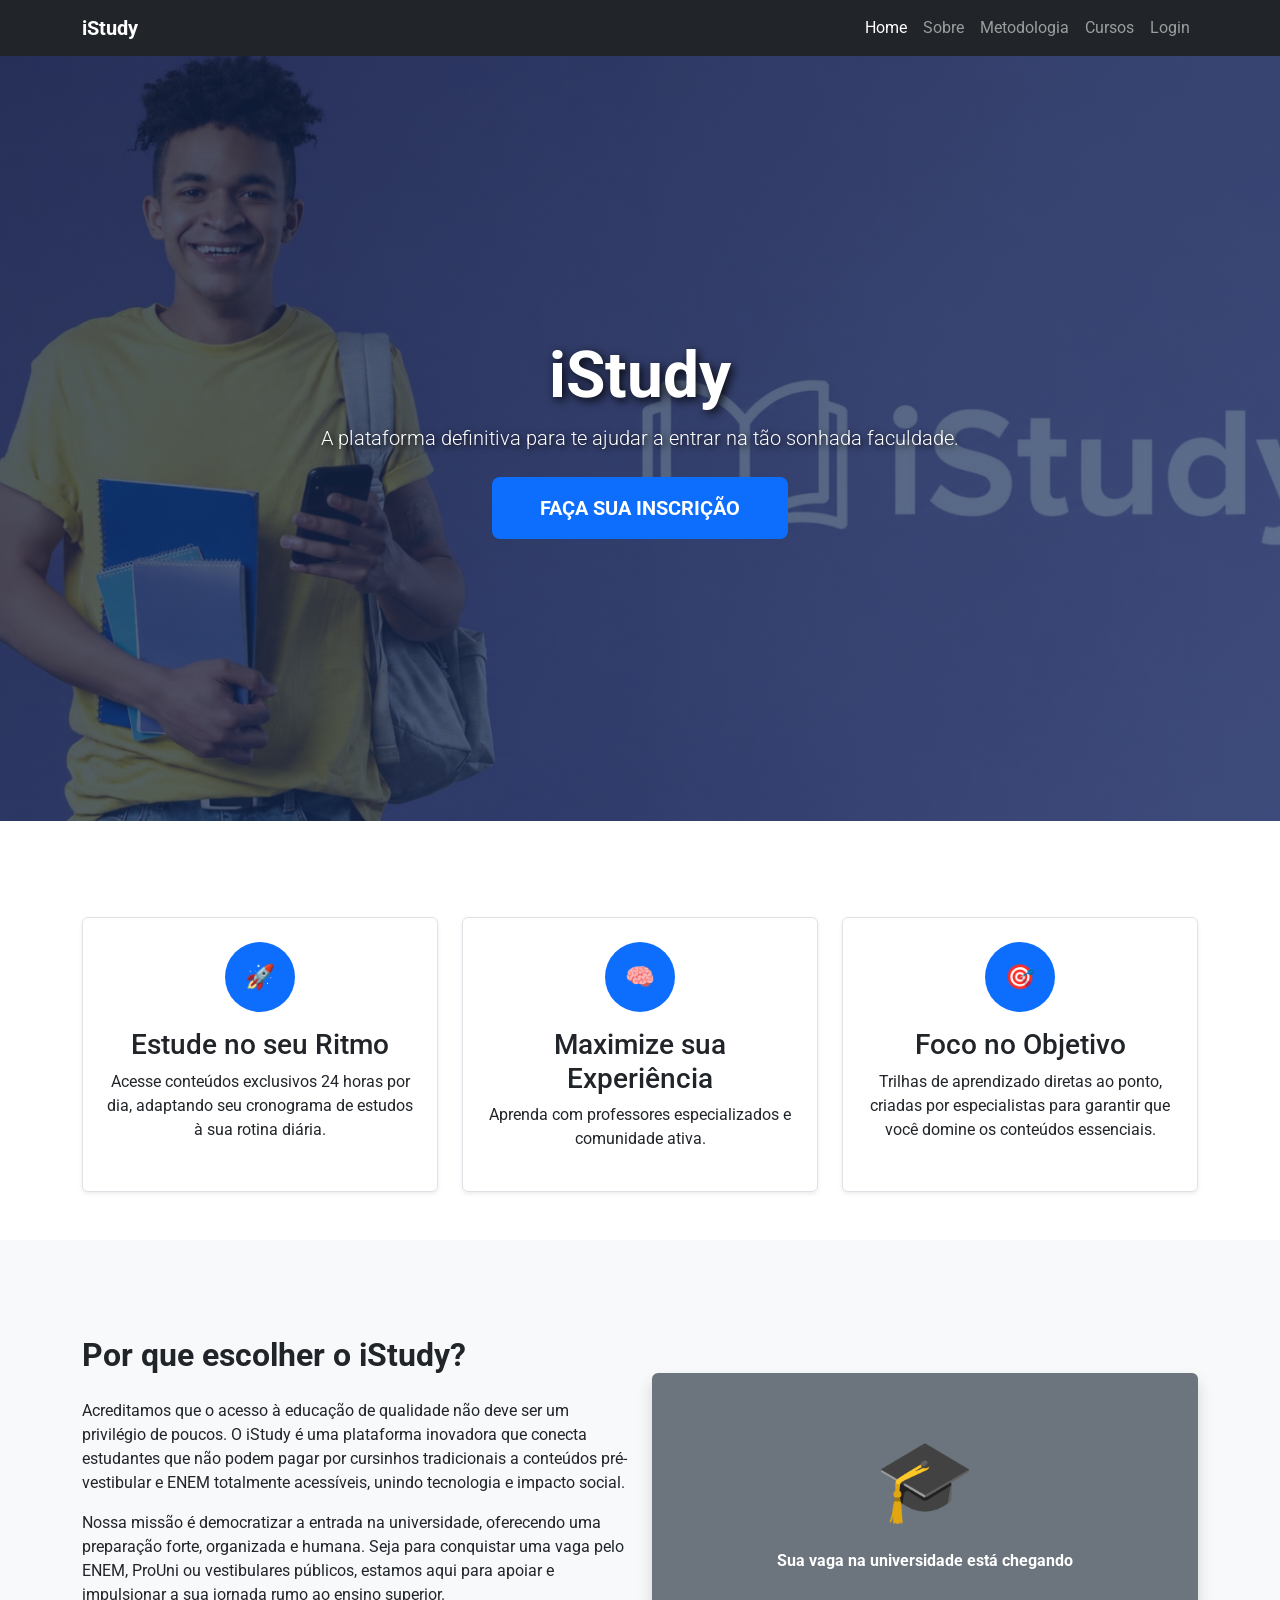
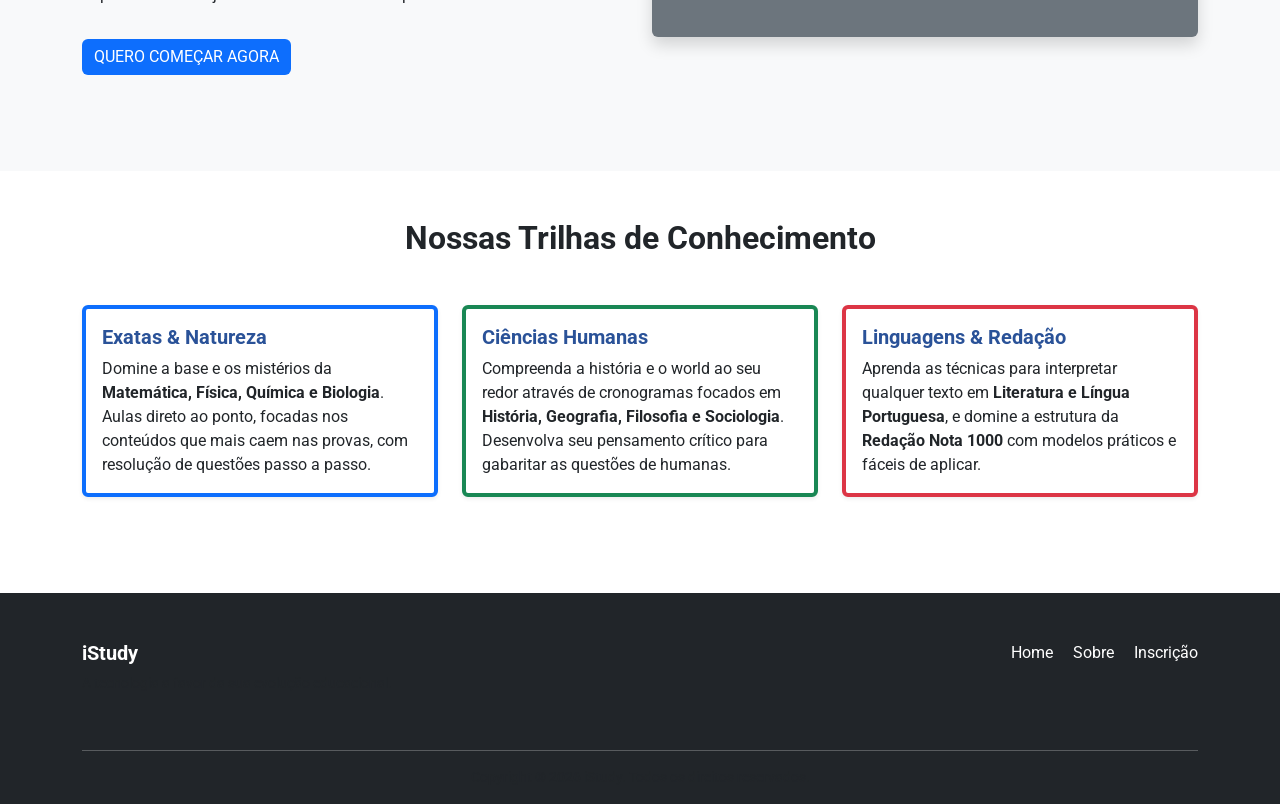
==== index.html @ 4df22b79 "Primeiro commit: iStudy estrutura final" ====
<!DOCTYPE html>
<html lang="pt-BR">
<head>
    <meta charset="UTF-8">
    <meta http-equiv="X-UA-Compatible" content="IE=edge">
    <meta name="viewport" content="width=device-width, initial-scale=1.0">
    <title>iStudy - Domine o Seu Futuro</title>
    
    <link href="https://cdn.jsdelivr.net/npm/bootstrap@5.3.0/dist/css/bootstrap.min.css" rel="stylesheet">
    <link href="https://cdnjs.cloudflare.com/ajax/libs/animate.css/4.1.1/animate.min.css" rel="stylesheet">
    
    <link rel="preconnect" href="https://fonts.googleapis.com">
    <link rel="preconnect" href="https://fonts.gstatic.com" crossorigin>
    <link href="https://fonts.googleapis.com/css2?family=Roboto:wght@300;400;700&display=swap" rel="stylesheet">
    
    <link rel="stylesheet" href="./styles/style.css">
</head>
<body>

    <nav class="navbar navbar-expand-lg navbar-dark bg-dark sticky-top">
        <div class="container">
            <a class="navbar-brand fw-bold" href="#">iStudy</a>
            <button class="navbar-toggler" type="button" data-bs-toggle="collapse" data-bs-target="#navbarNav">
                <span class="navbar-toggler-icon"></span>
            </button>
            <div class="collapse navbar-collapse" id="navbarNav">
                <ul class="navbar-nav ms-auto">
                    <li class="nav-item"><a class="nav-link active" href="#">Home</a></li>
                    <li class="nav-item"><a class="nav-link" href="#sobre">Sobre</a></li>
                    <li class="nav-item"><a class="nav-link" href="#metodologia">Metodologia</a></li>
                    <li class="nav-item"><a class="nav-link" href="#cursos">Cursos</a></li>
                    <li class="nav-item"><a class="nav-link" href="login.html">Login</a></li>
                </ul>
            </div>
        </div>
    </nav>

    <header class="hero-section text-center text-white d-flex align-items-center">
        <div class="container">
            <h1 class="display-3 fw-bold animate__animated animate__fadeInDown">iStudy</h1>
            <p class="lead mb-4 animate__animated animate__fadeInUp">A plataforma definitiva para te ajudar a entrar na tão sonhada faculdade.</p>
            <a href="login.html" class="btn btn-primary btn-lg px-5 py-3 fw-bold animate__animated animate__pulse animate__infinite">FAÇA SUA INSCRIÇÃO</a>
        </div>
    </header>

    <main class="py-5">
        <section id="sobre" class="container text-center my-5">
            <div class="row g-4">
                <div class="col-lg-4">
                    <div class="p-4 border rounded shadow-sm h-100">
                        <div class="rounded-circle bg-primary text-white mx-auto d-flex align-items-center justify-content-center mb-3" style="width: 70px; height: 70px; font-size: 24px;">🚀</div>
                        <h3>Estude no seu Ritmo</h3>
                        <p>Acesse conteúdos exclusivos 24 horas por dia, adaptando seu cronograma de estudos à sua rotina diária.</p>
                    </div>
                </div>
                <div class="col-lg-4">
                    <div class="p-4 border rounded shadow-sm h-100">
                        <div class="rounded-circle bg-primary text-white mx-auto d-flex align-items-center justify-content-center mb-3" style="width: 70px; height: 70px; font-size: 24px;">🧠</div>
                        <h3>Maximize sua Experiência</h3>
                        <p>Aprenda com professores especializados e comunidade ativa.</p>
                    </div>
                </div>
                <div class="col-lg-4">
                    <div class="p-4 border rounded shadow-sm h-100">
                        <div class="rounded-circle bg-primary text-white mx-auto d-flex align-items-center justify-content-center mb-3" style="width: 70px; height: 70px; font-size: 24px;">🎯</div>
                        <h3>Foco no Objetivo</h3>
                        <p>Trilhas de aprendizado diretas ao ponto, criadas por especialistas para garantir que você domine os conteúdos essenciais.</p>
                    </div>
                </div>
            </div>
        </section>

        <section id="metodologia" class="bg-light py-5">
            <div class="container py-5">
                <div class="row align-items-center">
                    <div class="col-md-6">
                        <h2 class="fw-bold mb-4">Por que escolher o iStudy?</h2>
                        <p>
                            Acreditamos que o acesso à educação de qualidade não deve ser um privilégio de poucos. O iStudy é uma plataforma inovadora que conecta estudantes que não podem pagar por cursinhos tradicionais a conteúdos pré-vestibular e ENEM totalmente acessíveis, unindo tecnologia e impacto social.
                        </p>
                        <p>
                            Nossa missão é democratizar a entrada na universidade, oferecendo uma preparação forte, organizada e humana. Seja para conquistar uma vaga pelo ENEM, ProUni ou vestibulares públicos, estamos aqui para apoiar e impulsionar a sua jornada rumo ao ensino superior.
                        </p>
                        <a href="login.html" class="btn btn-primary mt-3">QUERO COMEÇAR AGORA</a>
                    </div>
                    <div class="col-md-6 text-center">
                        <div class="bg-secondary text-white rounded p-5 shadow">
                            <span style="font-size: 5rem;">🎓</span>
                            <p class="mt-2 fw-bold">Sua vaga na universidade está chegando</p>
                        </div>
                    </div>
                </div>
            </div>
        </section>

        <section class="trilhas-secao py-5">
            <div class="container">
                <h2 class="text-center fw-bold mb-5">Nossas Trilhas de Conhecimento</h2>
                
                <div class="trilhas-container">
                    <div class="row row-cols-1 row-cols-md-3 g-4">
                        
                        <div class="col">
                            <div class="card h-100 shadow-sm border-top border-primary border-4">
                                <div class="card-body">
                                    <h5 class="card-title fw-bold">Exatas & Natureza</h5>
                                    <p class="card-text">
                                        Domine a base e os mistérios da <strong>Matemática, Física, Química e Biologia</strong>. Aulas direto ao ponto, focadas nos conteúdos que mais caem nas provas, com resolução de questões passo a passo.
                                    </p>
                                </div>
                            </div>
                        </div>
                        
                        <div class="col">
                            <div class="card h-100 shadow-sm border-top border-success border-4">
                                <div class="card-body">
                                    <h5 class="card-title fw-bold">Ciências Humanas</h5>
                                    <p class="card-text">
                                        Compreenda a história e o world ao seu redor através de cronogramas focados em <strong>História, Geografia, Filosofia e Sociologia</strong>. Desenvolva seu pensamento crítico para gabaritar as questões de humanas.
                                    </p>
                                </div>
                            </div>
                        </div>
                        
                        <div class="col">
                            <div class="card h-100 shadow-sm border-top border-danger border-4">
                                <div class="card-body">
                                    <h5 class="card-title fw-bold">Linguagens & Redação</h5>
                                    <p class="card-text">
                                        Aprenda as técnicas para interpretar qualquer texto em <strong>Literatura e Língua Portuguesa</strong>, e domine a estrutura da <strong>Redação Nota 1000</strong> com modelos práticos e fáceis de aplicar.
                                    </p>
                                </div>
                            </div>
                        </div>
                        
                    </div>
                </div>
            </div>
        </section>
    </main>

    <footer class="bg-dark text-white pt-5 pb-3">
        <div class="container text-center text-md-start">
            <div class="row">
                <div class="col-md-6 mb-4">
                    <h5 class="fw-bold">iStudy</h5>
                    <p class="small text-muted">A tecnologia a favor da sua evolução educacional.</p>
                </div>
                <div class="col-md-6 mb-4 text-md-end">
                    <a href="#" class="text-white text-decoration-none me-3">Home</a>
                    <a href="#sobre" class="text-white text-decoration-none me-3">Sobre</a>
                    <a href="login.html" class="text-white text-decoration-none">Inscrição</a>
                </div>
            </div>
            <hr class="bg-white">
            <div class="text-center small text-muted">
                Copyright © 2026 iStudy. Todos os direitos reservados.
            </div>
        </div>
    </footer>

    <script src="https://code.jquery.com/jquery-3.6.0.min.js"></script>
    <script src="https://cdn.jsdelivr.net/npm/bootstrap@5.3.0/dist/js/bootstrap.bundle.min.js"></script>
</body>
</html>
---- styles/style.css ----
body {
    font-family: 'Roboto', sans-serif;
}

.hero-section {
    background: linear-gradient(135deg, rgba(15, 32, 67, 0.75) 0%, rgba(27, 53, 98, 0.7) 100%), url('../images/caixoteHero.jpeg');
    
    background-size: cover;
    background-position: center;
    background-repeat: no-repeat;
    
    
    min-height: 85vh; 
    padding: 180px 0; 
}

.card-title {
    color: #2a5298;
}

.btn-primary {
    background-color: #0d6efd;
    border: none;
}

.btn-primary:hover {
    background-color: #0b5ed7;
}

.hero-section h1 {
    text-shadow: 3px 3px 10px rgba(0, 0, 0, 0.85);
}

.hero-section p {
    text-shadow: 2px 2px 6px rgba(0, 0, 0, 0.9);
}
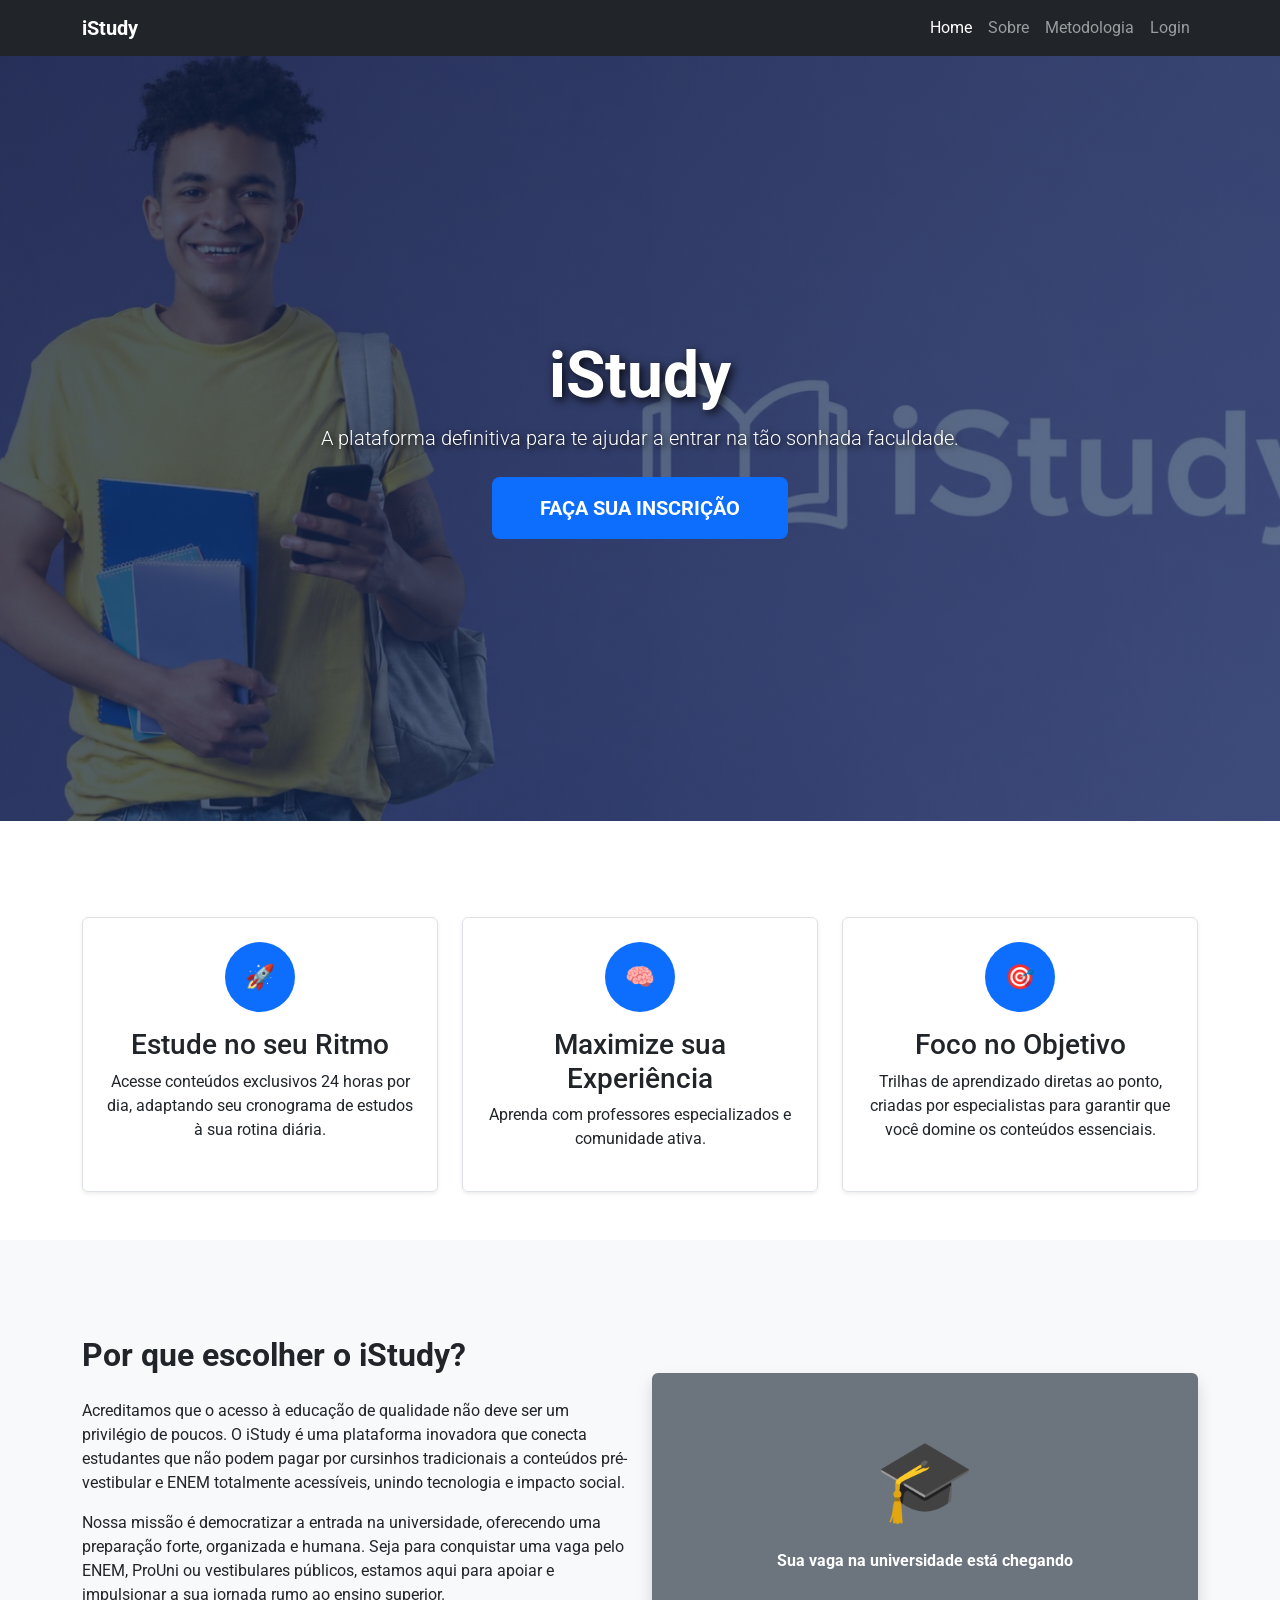
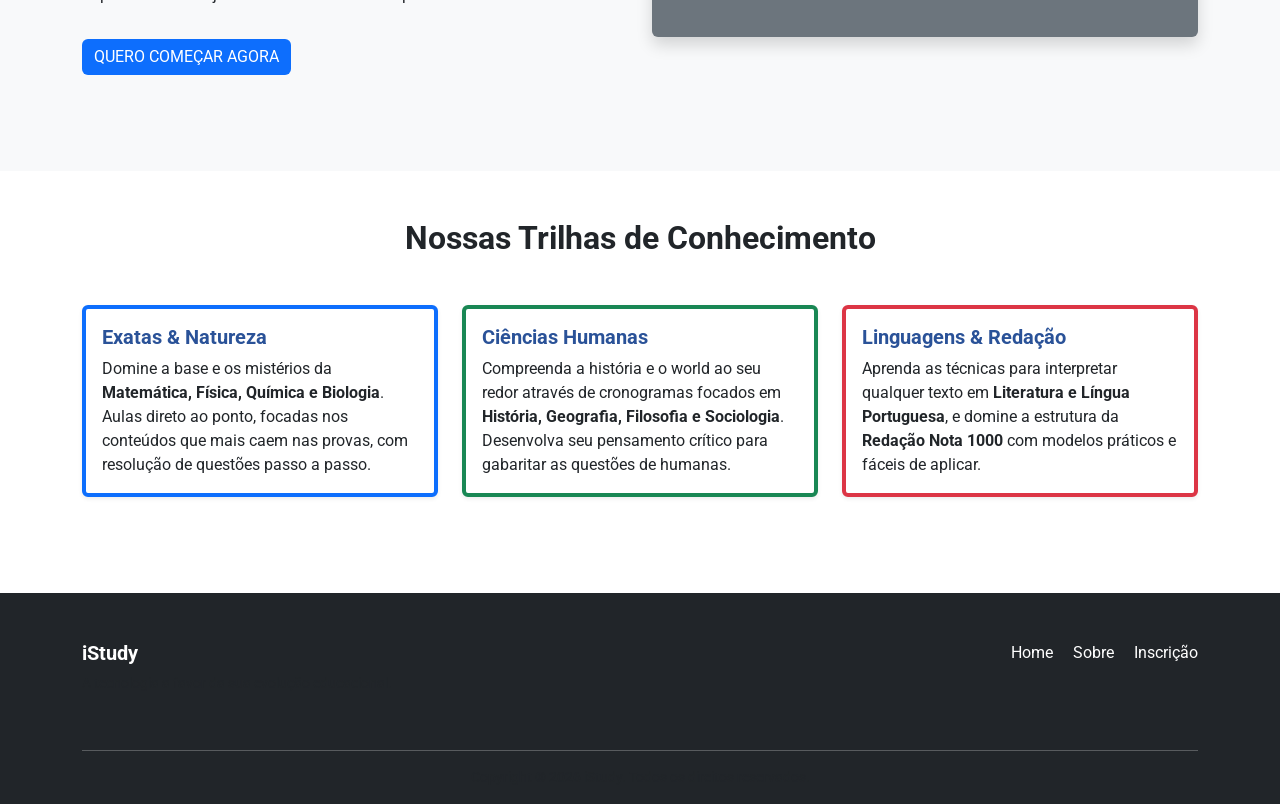
==== commit c03cc5bd: "tirei o sobre do header" ====
--- a/index.html
+++ b/index.html
@@ -28,11 +28,10 @@
                     <li class="nav-item"><a class="nav-link active" href="#">Home</a></li>
                     <li class="nav-item"><a class="nav-link" href="#sobre">Sobre</a></li>
                     <li class="nav-item"><a class="nav-link" href="#metodologia">Metodologia</a></li>
-                    <li class="nav-item"><a class="nav-link" href="#cursos">Cursos</a></li>
                     <li class="nav-item"><a class="nav-link" href="login.html">Login</a></li>
                 </ul>
             </div>
-        </div>
+    </div>
     </nav>
 
     <header class="hero-section text-center text-white d-flex align-items-center">
